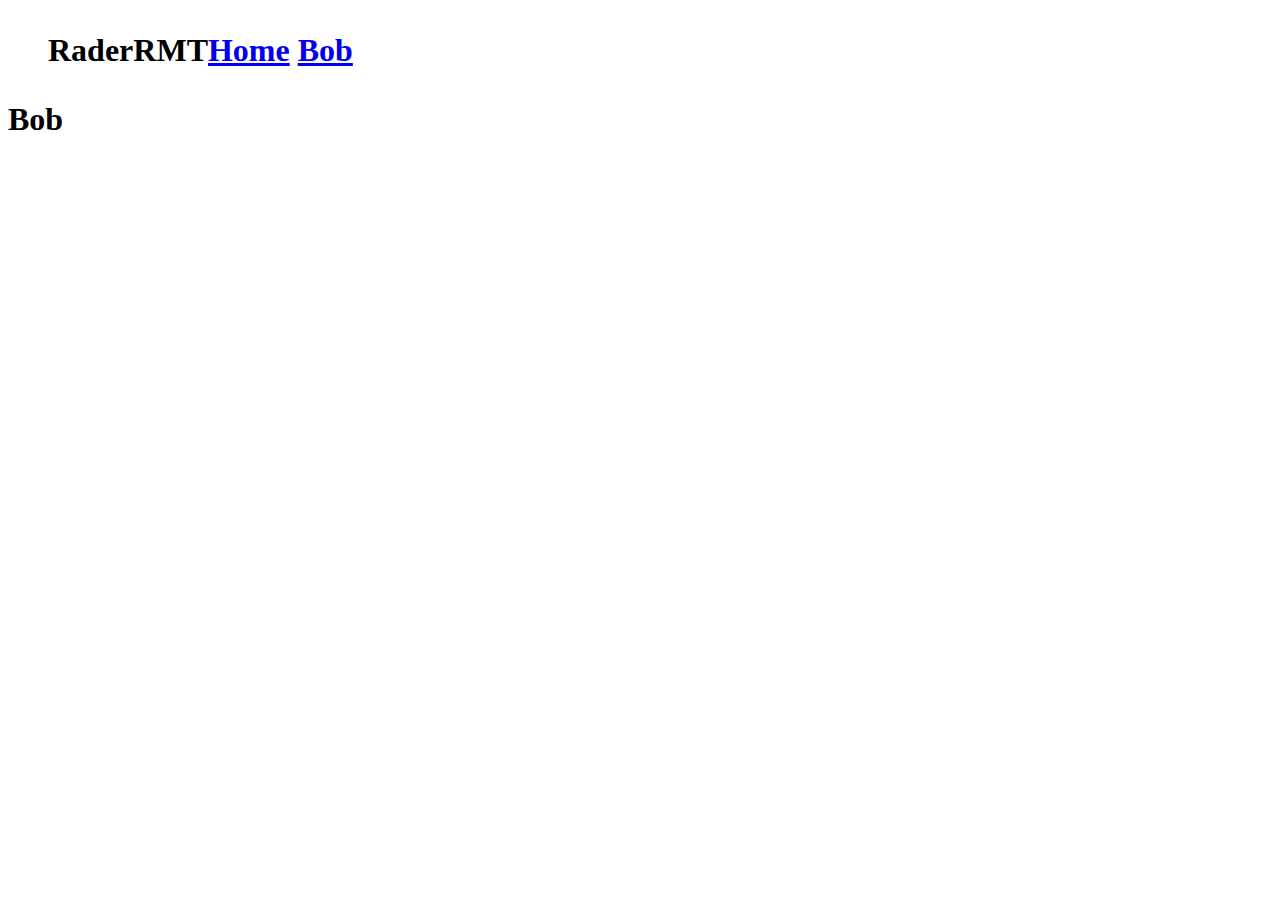
==== bob/index.html @ 37d40824 "fixed links" ====
<!DOCTYPE html>
<html>
    <head>
        <meta charset="UTF-8">
        <title>RaderRMT | Bob</title>

        <link rel="stylesheet" href="assets/style.css">
    </head>
    <body>
        <div class="container">
            <h1>
                <nav class="menu">
                    <ul>
                        <span style="float: left">
                            RaderRMT
                        </span>

                        <a href="/">Home</a>
                        <a href="/bob">Bob</a>
                    </ul>
                </nav>
            </h1>

            <h1>Bob</h1>
        </div>
    </body>
</html>
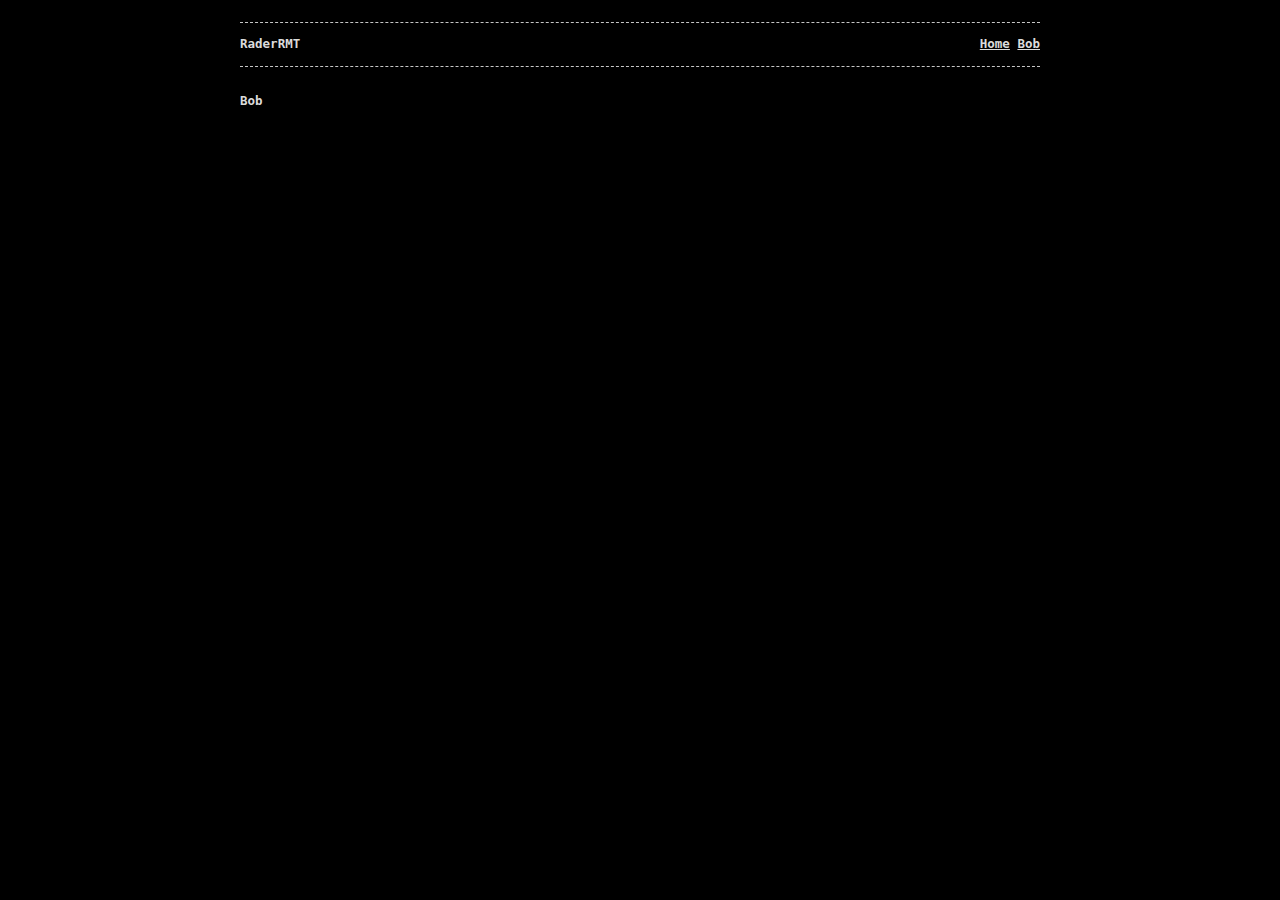
==== commit f7635e2d: "fixed style" ====
--- a/bob/index.html
+++ b/bob/index.html
@@ -4,7 +4,7 @@
         <meta charset="UTF-8">
         <title>RaderRMT | Bob</title>
 
-        <link rel="stylesheet" href="assets/style.css">
+        <link rel="stylesheet" href="../assets/style.css">
     </head>
     <body>
         <div class="container">
--- a/assets/style.css
+++ b/assets/style.css
@@ -0,0 +1,134 @@
+:root {
+    --base-color: #DBDBDB;
+    --primary-color: #a2fc8f;
+    --border: dashed 1px rgba(219, 219, 219, 0.9);
+    --selection-background: rgba(219, 219, 219, 0.99);
+    --selection-text: #000;
+    --background-color: #000;
+    --text-color: var(--base-color);
+    --placeholder-color: var(--base-color);
+    --link-color: var(--base-color);
+}
+
+:target {
+    background-color: #333;
+}
+
+.container {
+    width: 90%;
+    max-width: 800px;
+    margin-right: auto;
+    margin-left: auto;
+}
+
+body {
+    line-height: 1.5 !important;
+    background-color: var(--background-color);
+    color: var(--text-color);
+    margin: 0 auto;
+    padding: 0;
+    font-family: "Source Code Pro", monospace;
+    font-size: 12.5px;
+    text-align: left;
+}
+
+h1, h2, h3, h4, h5, h6 {
+    font-size: 12.5px;
+    margin: 0;
+    margin-top: 22px;
+    font-weight: bold;
+    color: var(--text-color);
+}
+
+a {
+    text-decoration: underline;
+    color: var(--link-color);
+}
+
+a:hover {
+    color: var(--background-color);
+    background-color: var(--base-color);
+}
+
+.menu {
+    border-top: var(--border);
+    border-bottom: var(--border);
+    margin-bottom: 25px;
+}
+
+.menu ul {
+    margin-top: 12px;
+    margin-bottom: 12px;
+    padding-left: 0;
+    list-style-type: none;
+    text-align: right;
+}
+
+.menu ul li {
+    display: inline;
+    margin-left: 10px;
+}
+
+.menu ul li a {
+    text-decoration: none;
+    color: var(--text-color);
+}
+
+.menu ul li a:hover {
+    text-decoration: none;
+    color: var(--background-color);
+    background-color: var(--base-color);
+}
+
+input, textarea {
+    font-size: 12.5px;
+    border-color: var(--base-color);
+    background-color: var(--background-color);
+    color: var(--text-color);
+    border-style: solid;
+
+    margin-bottom: 5px;
+
+    font-family: "Source Code Pro", monospace;
+}
+
+textarea, input:focus {
+    outline: none;
+}
+
+input[type=submit]:focus {
+    color: var(--background-color);
+    background-color: var(--base-color);
+}
+
+input[type=submit]:hover {
+    color: var(--background-color);
+    background-color: var(--base-color);
+}
+
+::selection {
+    outline: none;
+    color: var(--background-color);
+    background-color: var(--base-color);
+}
+
+.table_td {
+    float: right;
+    padding-right: 10px;
+}
+
+.thread_name {
+    width: 80%;
+}
+
+.thread_table {
+    margin-top: 15px;
+    width: 100%;
+}
+
+hr {
+    margin-top: 25px;
+    color: var(--base-color);
+    border: var(--border);
+    border-bottom: 0;
+}
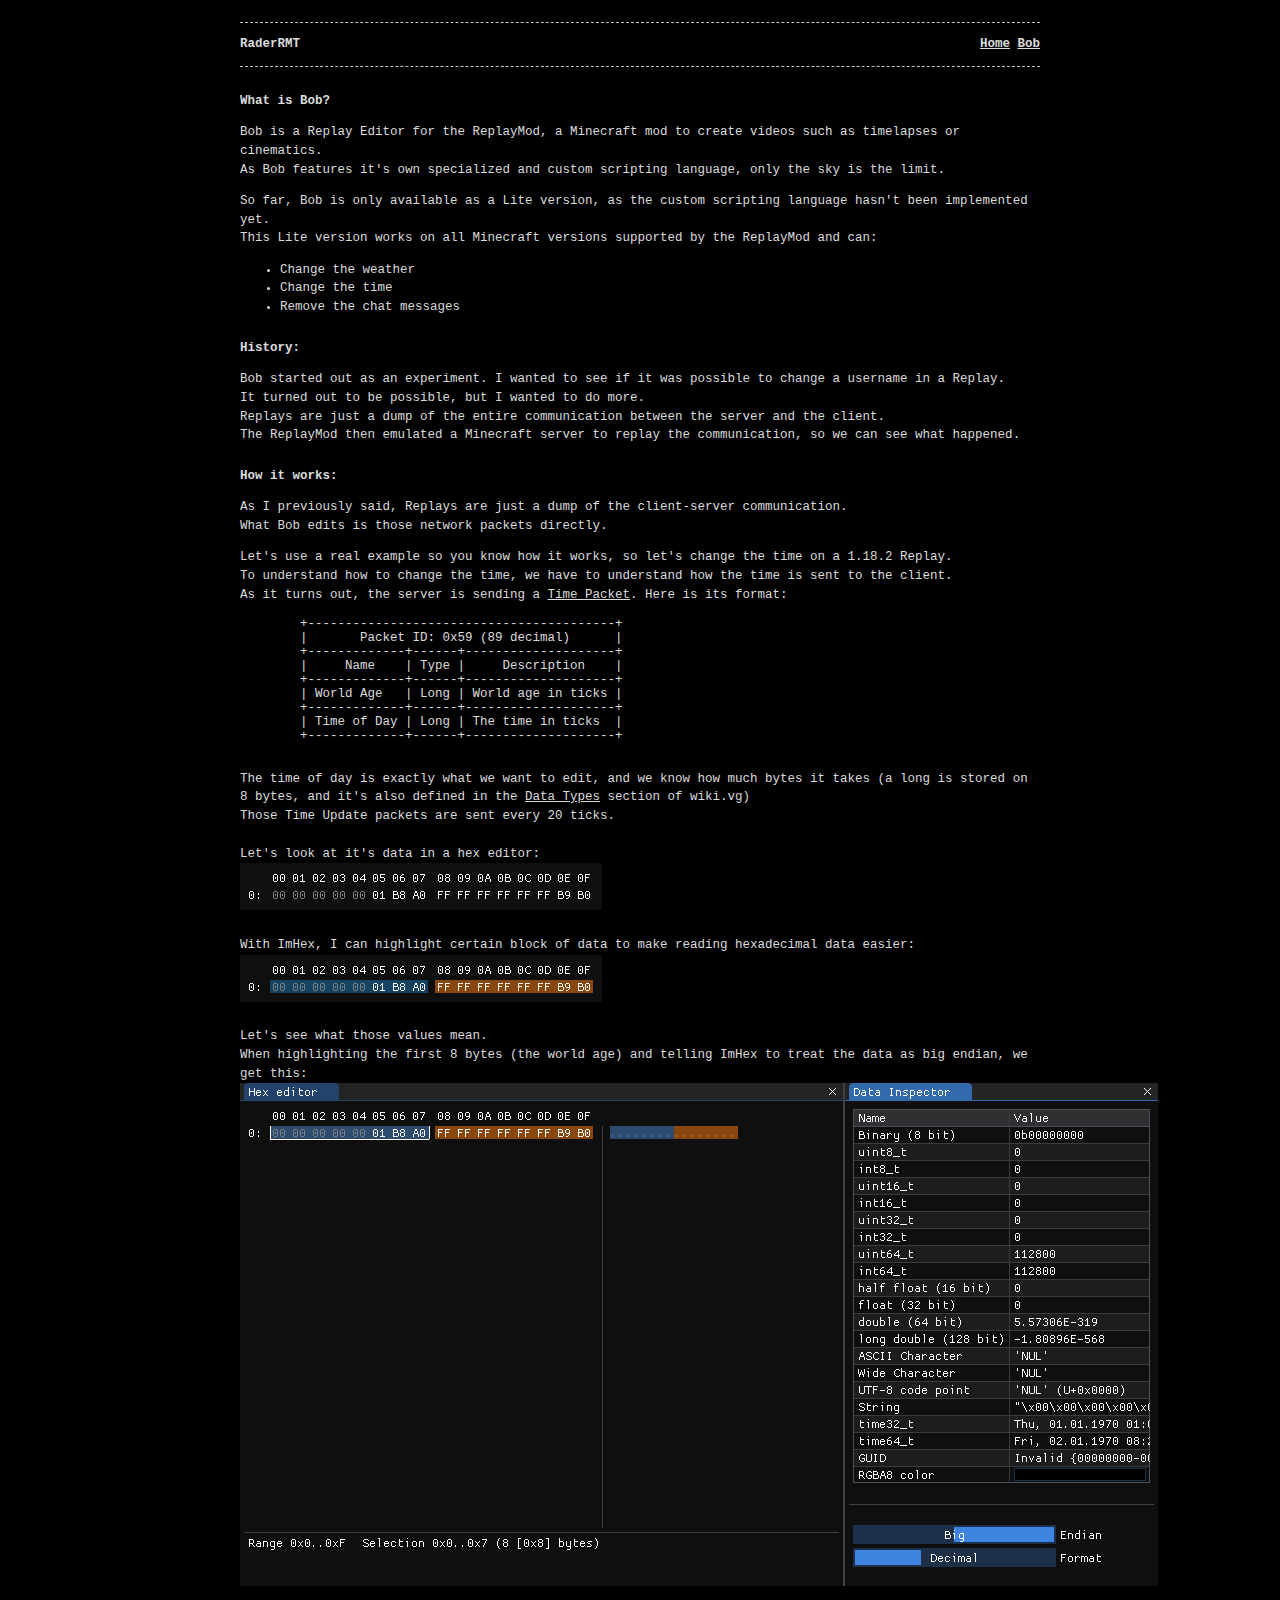
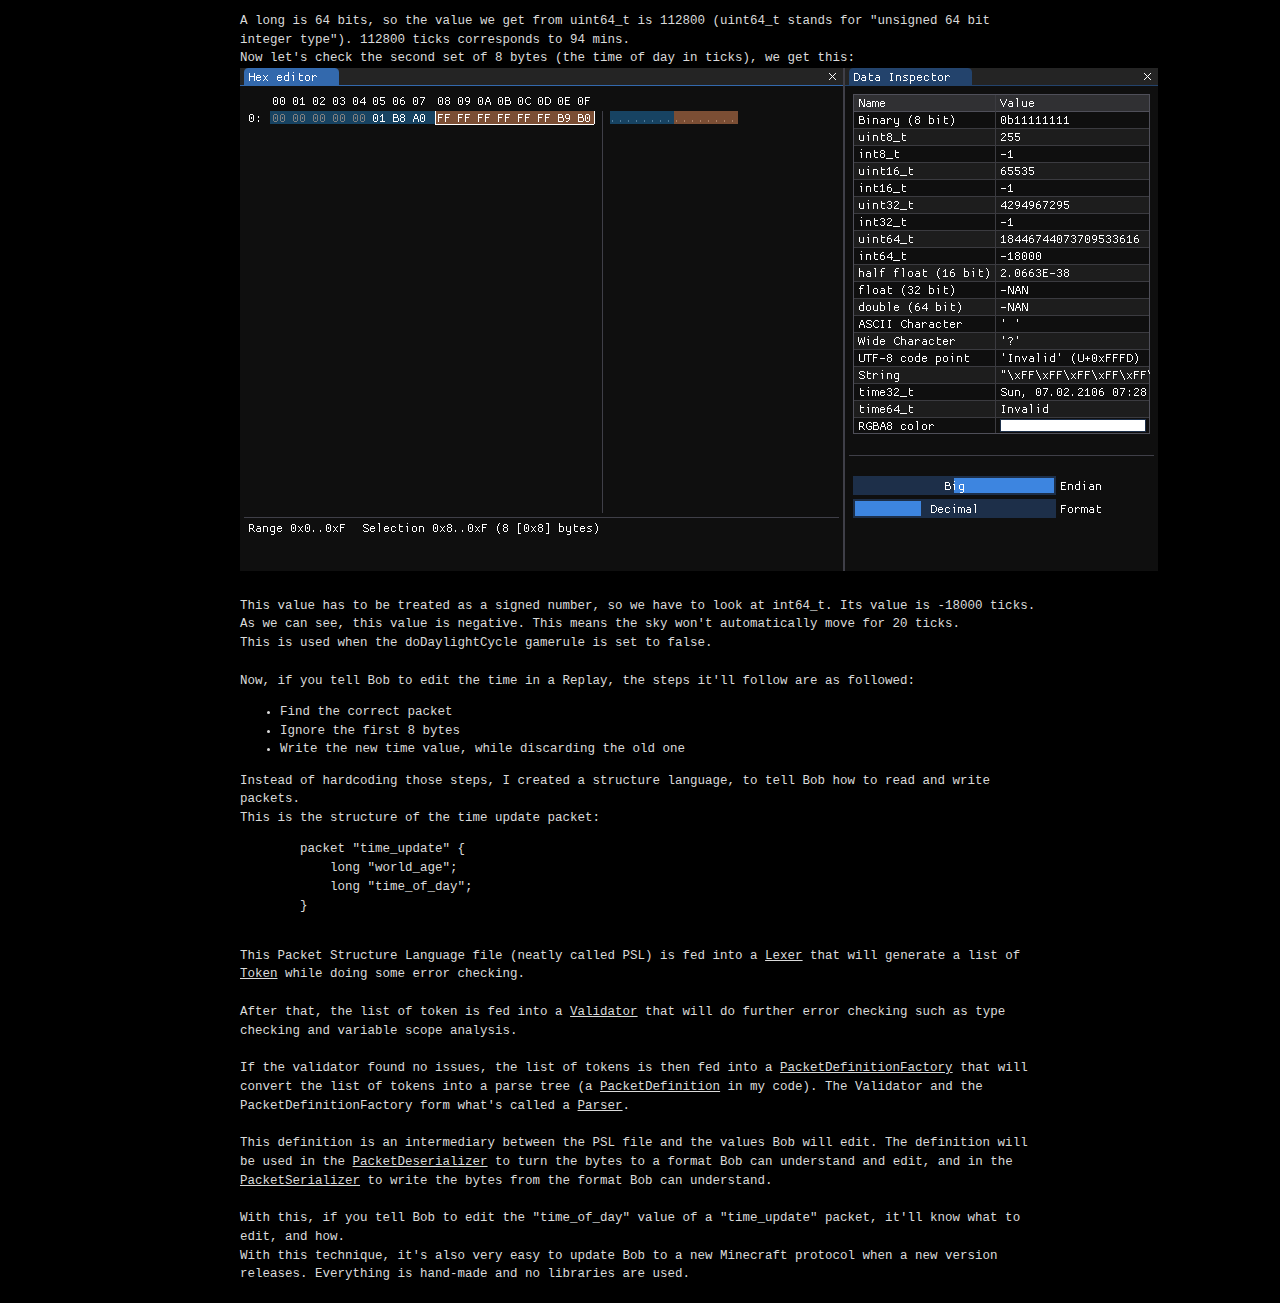
==== commit 217e3bc6: "wrote bob's page" ====
--- a/bob/index.html
+++ b/bob/index.html
@@ -21,7 +21,121 @@
                 </nav>
             </h1>
 
-            <h1>Bob</h1>
+            <h1>What is Bob?</h1>
+            <p>
+                Bob is a Replay Editor for the ReplayMod, a Minecraft mod to create videos such as timelapses or cinematics.
+                <br>
+                As Bob features it's own specialized and custom scripting language, only the sky is the limit.
+            </p>
+            <p>
+                So far, Bob is only available as a Lite version, as the custom scripting language hasn't been implemented yet.
+                <br>
+                This Lite version works on all Minecraft versions supported by the ReplayMod and can:
+
+                <ul>
+                    <li>Change the weather</li>
+                    <li>Change the time</li>
+                    <li>Remove the chat messages</li>
+                </ul>
+            </p>
+
+            <h1>History:</h1>
+            <p>
+                Bob started out as an experiment. I wanted to see if it was possible to change a username in a Replay.
+                <br>
+                It turned out to be possible, but I wanted to do more.
+                <br>
+                Replays are just a dump of the entire communication between the server and the client.
+                <br>
+                The ReplayMod then emulated a Minecraft server to replay the communication, so we can see what happened.
+            </p>
+
+            <h1>How it works:</h1>
+            <p>
+                 As I previously said, Replays are just a dump of the client-server communication.
+                 <br>
+                 What Bob edits is those network packets directly.
+            </p>
+            <p>
+                Let's use a real example so you know how it works, so let's change the time on a 1.18.2 Replay.
+                <br>
+                To understand how to change the time, we have to understand how the time is sent to the client.
+                <br>
+                As it turns out, the server is sending a <a href="https://wiki.vg/Protocol#Time_Update">Time Packet</a>. Here is its format:
+
+                <pre style="line-height: normal;">
+        +-----------------------------------------+
+        |       Packet ID: 0x59 (89 decimal)      |
+        +-------------+------+--------------------+
+        |     Name    | Type |     Description    |
+        +-------------+------+--------------------+
+        | World Age   | Long | World age in ticks |
+        +-------------+------+--------------------+
+        | Time of Day | Long | The time in ticks  |
+        +-------------+------+--------------------+
+                </pre>
+
+                The time of day is exactly what we want to edit, and we know how much bytes it takes (a long is stored on 8 bytes, and it's also defined in the <a href="https://wiki.vg/Protocol#Data_types">Data Types</a> section of wiki.vg)
+                <br>
+                Those Time Update packets are sent every 20 ticks.
+                <br><br>
+
+                Let's look at it's data in a hex editor:
+                <br>
+                <img src="../assets/images/bob/time_update_packet_nothing.png">
+                <br><br>
+                With ImHex, I can highlight certain block of data to make reading hexadecimal data easier:
+                <br>
+                <img src="../assets/images/bob/time_update_packet_data_highlight.png">
+                <br><br>
+                Let's see what those values mean.<br>
+                When highlighting the first 8 bytes (the world age) and telling ImHex to treat the data as big endian, we get this:
+                <br>
+                <img src="../assets/images/bob/time_update_packet_selecting_world_time.png">
+                <br><br>
+                A long is 64 bits, so the value we get from uint64_t is 112800 (uint64_t stands for "unsigned 64 bit integer type"). 112800 ticks corresponds to 94 mins.
+                <br>
+                Now let's check the second set of 8 bytes (the time of day in ticks), we get this:
+                <br>
+                <img src="../assets/images/bob/time_update_packet_selecting_time_of_day.png">
+                <br><br>
+                This value has to be treated as a signed number, so we have to look at int64_t. Its value is -18000 ticks.<br>
+                As we can see, this value is negative. This means the sky won't automatically move for 20 ticks.<br>
+                This is used when the doDaylightCycle gamerule is set to false.<br>
+                <br>
+                Now, if you tell Bob to edit the time in a Replay, the steps it'll follow are as followed:
+                <ul>
+                    <li>Find the correct packet</li>
+                    <li>Ignore the first 8 bytes</li>
+                    <li>Write the new time value, while discarding the old one</li>
+                </ul>
+
+                Instead of hardcoding those steps, I created a structure language, to tell Bob how to read and write packets.<br>
+                This is the structure of the time update packet:<br>
+                <pre>
+        packet "time_update" {
+            long "world_age";
+            long "time_of_day";
+        }
+                </pre>
+
+                This Packet Structure Language file (neatly called PSL) is fed into a <a href="https://github.com/RaderRMT/Bob/blob/master/src/main/java/fr/rader/psl/lexer/Lexer.java">Lexer</a> that will generate a list of <a href="https://github.com/RaderRMT/Bob/blob/master/src/main/java/fr/rader/psl/tokens/Token.java">Token</a> while doing some error checking.
+                <br>
+                <br>
+
+                After that, the list of token is fed into a <a href="https://github.com/RaderRMT/Bob/blob/master/src/main/java/fr/rader/psl/lexer/Validator.java">Validator</a> that will do further error checking such as type checking and variable scope analysis.
+                <br>
+                <br>
+                If the validator found no issues, the list of tokens is then fed into a <a href="https://github.com/RaderRMT/Bob/blob/master/src/main/java/fr/rader/psl/packets/definition/PacketDefinitionFactory.java">PacketDefinitionFactory</a> that will convert the list of tokens into a parse tree (a <a href="https://github.com/RaderRMT/Bob/blob/master/src/main/java/fr/rader/psl/packets/definition/PacketDefinition.java">PacketDefinition</a> in my code). The Validator and the PacketDefinitionFactory form what's called a <a href="https://en.wikipedia.org/wiki/Parser">Parser</a>.
+                <br>
+                <br>
+                This definition is an intermediary between the PSL file and the values Bob will edit. The definition will be used in the <a href="https://github.com/RaderRMT/Bob/blob/master/src/main/java/fr/rader/psl/packets/serialization/PacketDeserializer.java">PacketDeserializer</a> to turn the bytes to a format Bob can understand and edit, and in the <a href="https://github.com/RaderRMT/Bob/blob/master/src/main/java/fr/rader/psl/packets/serialization/PacketSerializer.java">PacketSerializer</a> to write the bytes from the format Bob can understand.
+
+                <br><br>
+                With this, if you tell Bob to edit the "time_of_day" value of a "time_update" packet, it'll know what to edit, and how.
+                <br>
+                With this technique, it's also very easy to update Bob to a new Minecraft protocol when a new version releases. Everything is hand-made and no libraries are used.
+            </p>
         </div>
     </body>
 </html>
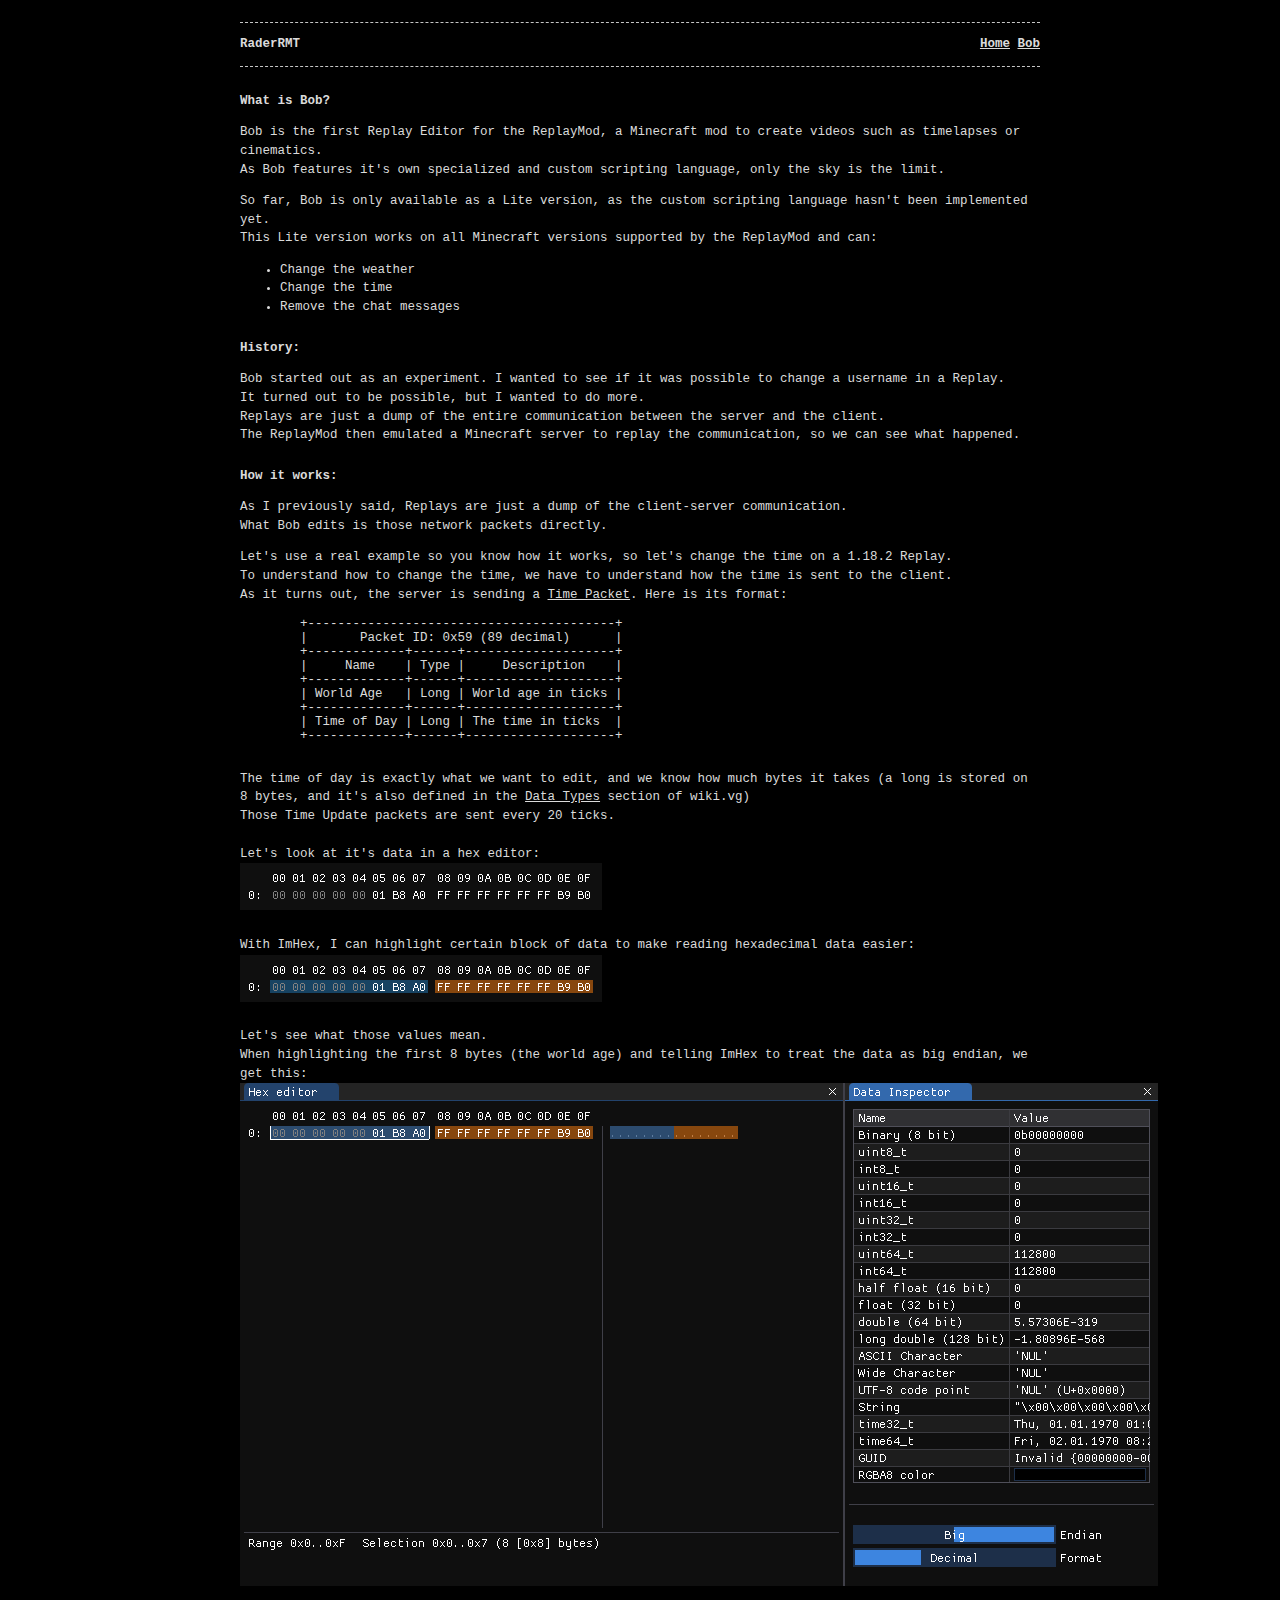
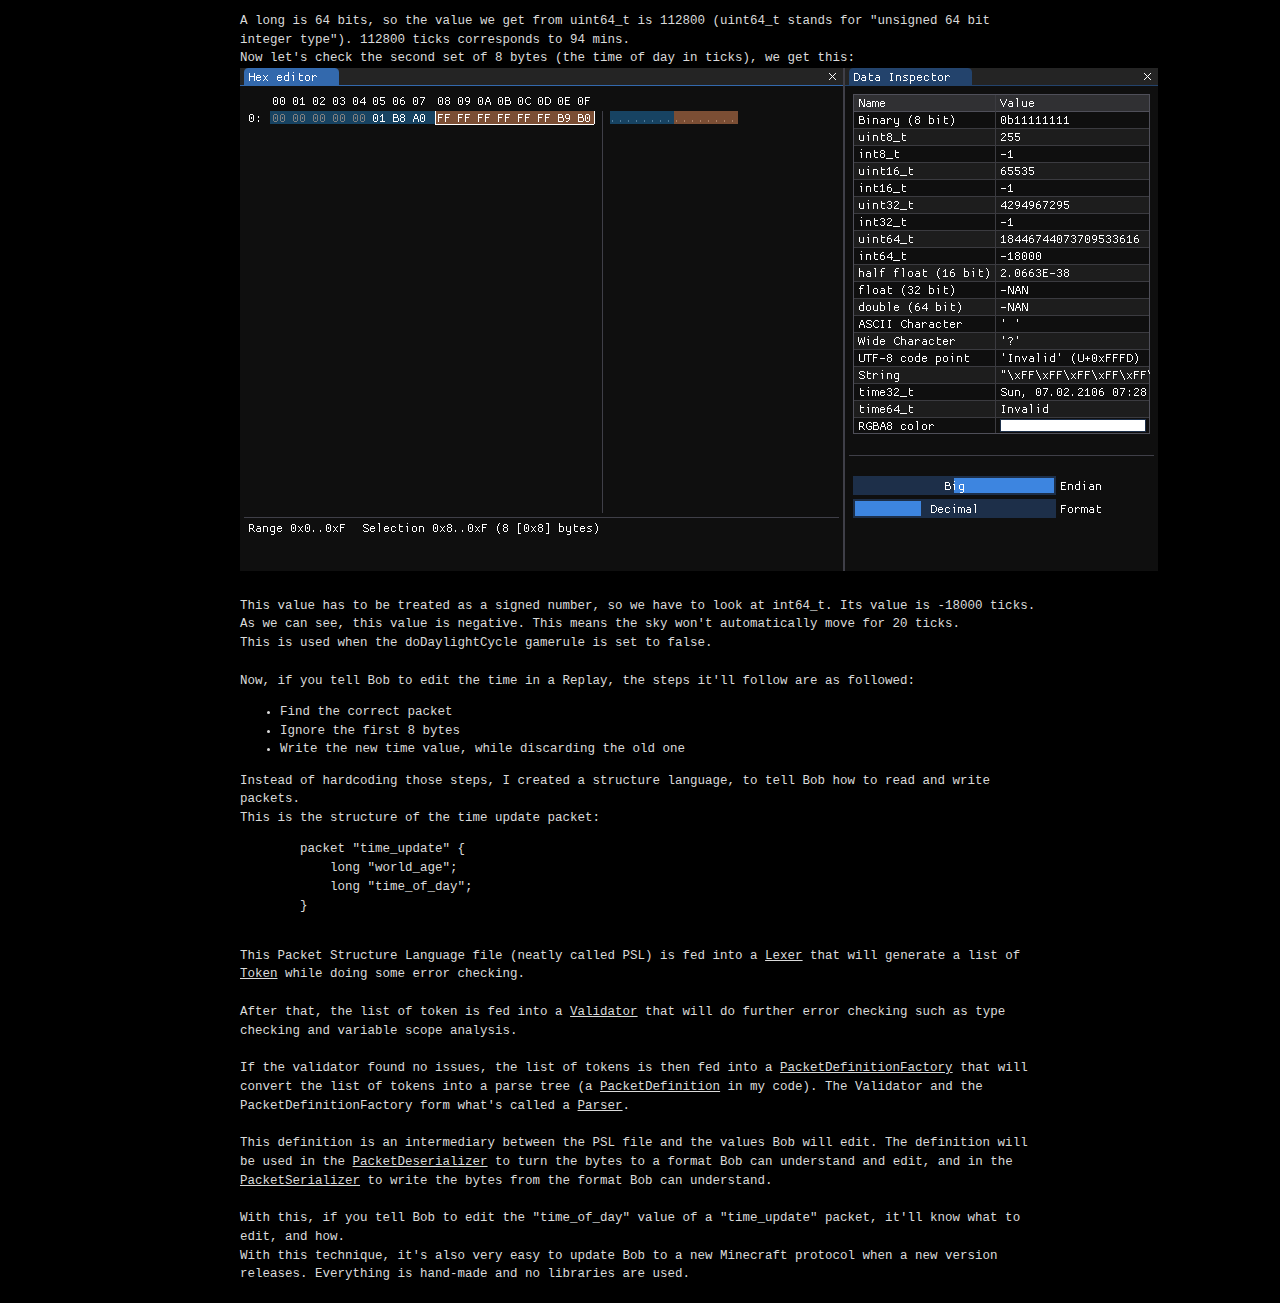
==== commit 1397d7a6: "fixed bob description" ====
--- a/bob/index.html
+++ b/bob/index.html
@@ -23,7 +23,7 @@
 
             <h1>What is Bob?</h1>
             <p>
-                Bob is a Replay Editor for the ReplayMod, a Minecraft mod to create videos such as timelapses or cinematics.
+                Bob is the first Replay Editor for the ReplayMod, a Minecraft mod to create videos such as timelapses or cinematics.
                 <br>
                 As Bob features it's own specialized and custom scripting language, only the sky is the limit.
             </p>
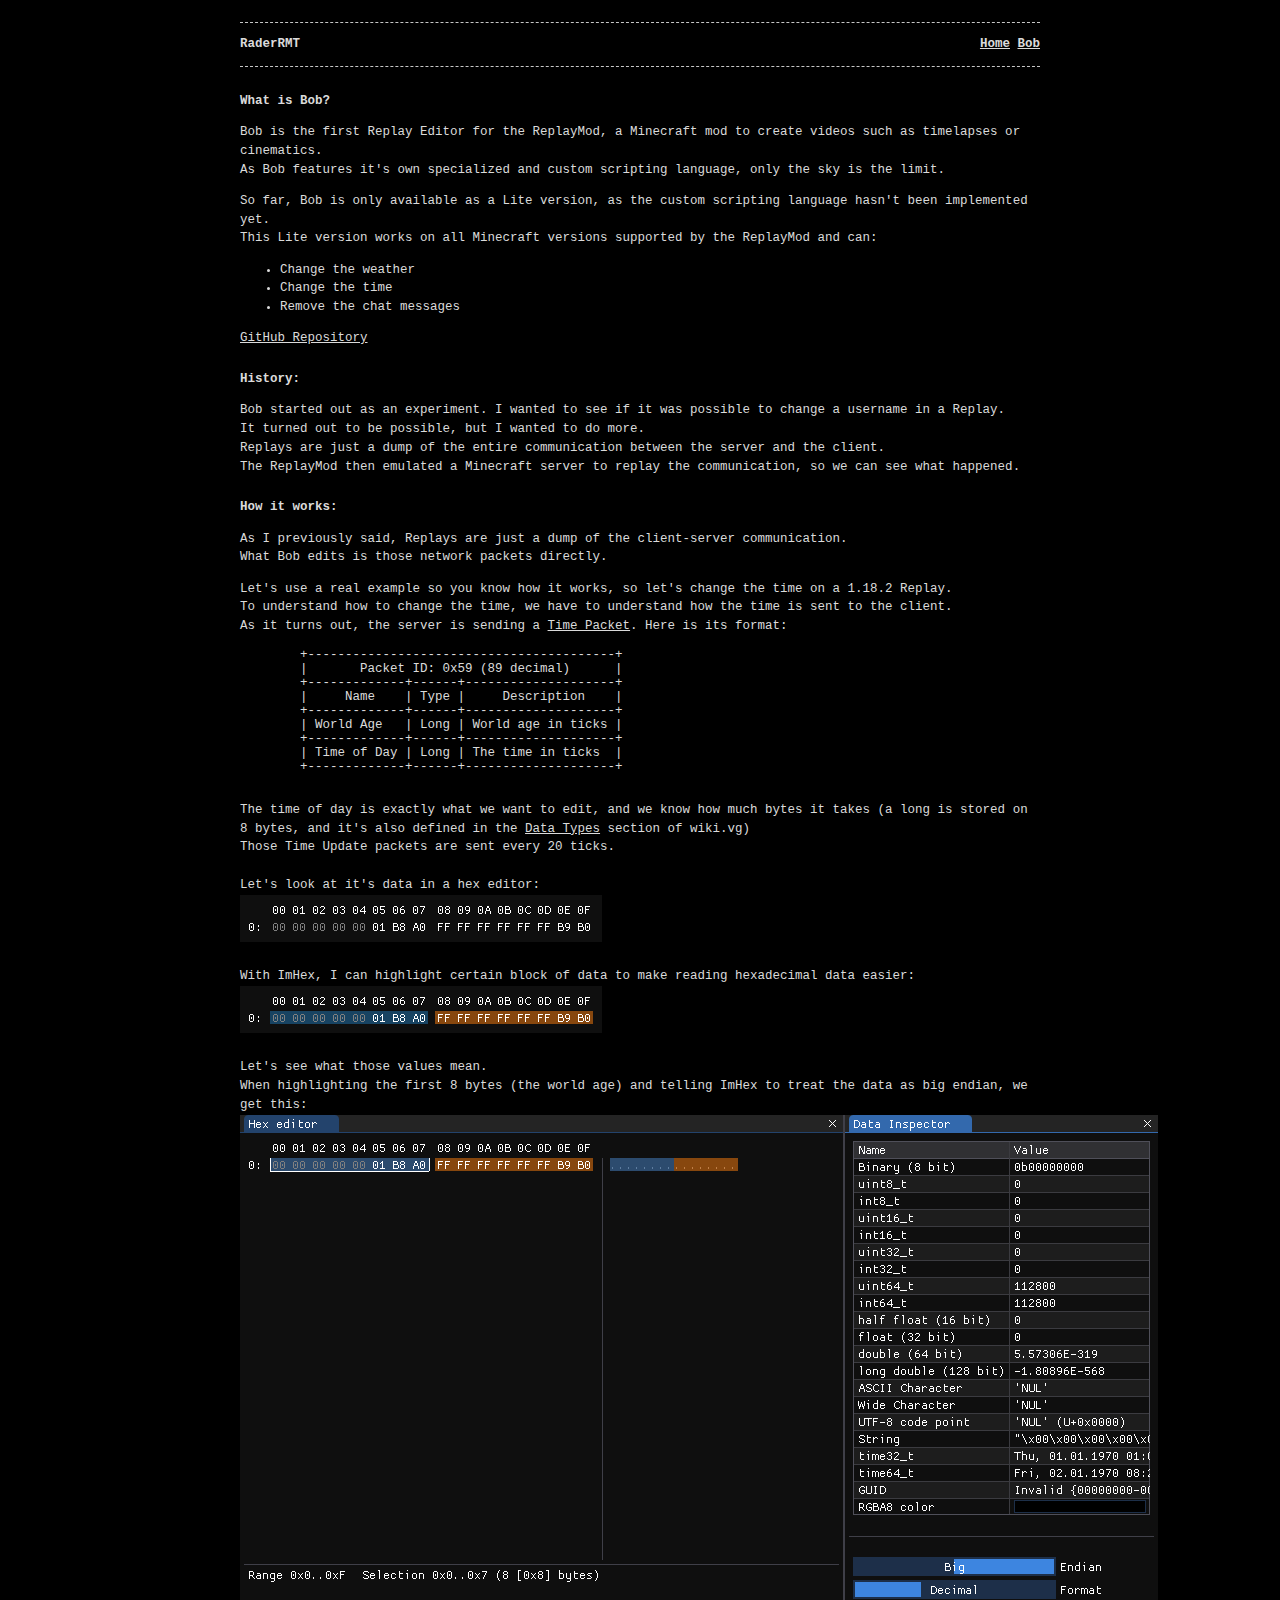
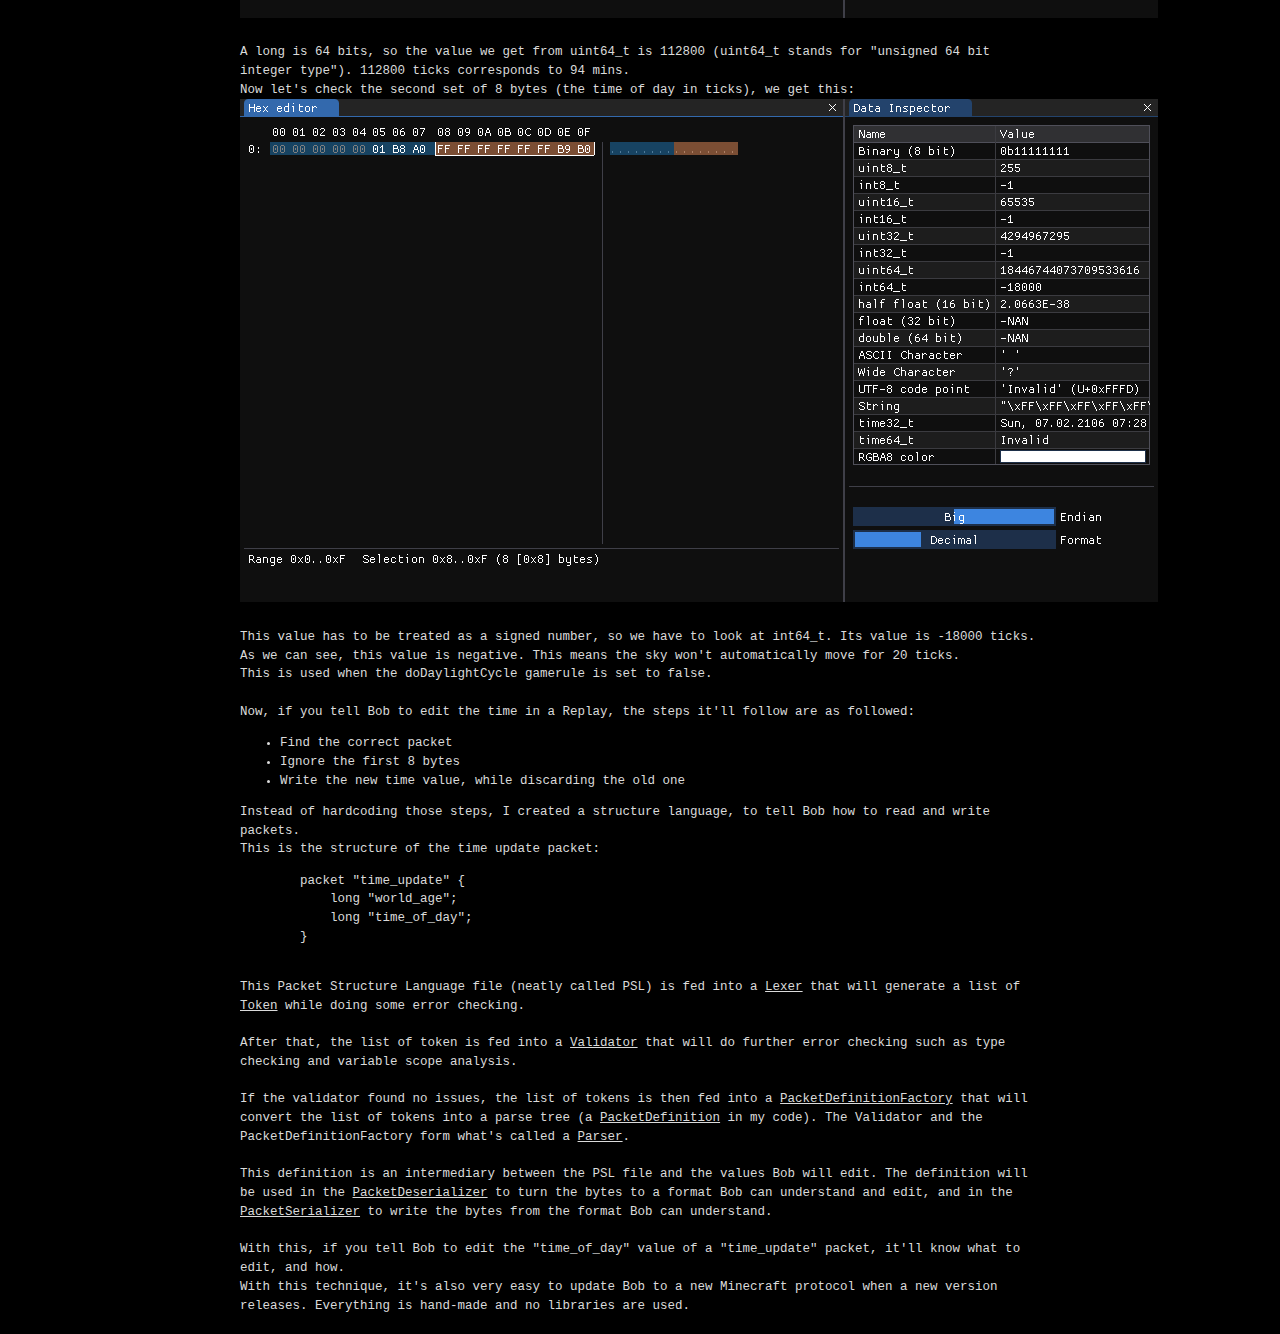
==== commit 97245b69: "added link to repo" ====
--- a/bob/index.html
+++ b/bob/index.html
@@ -38,6 +38,8 @@
                     <li>Remove the chat messages</li>
                 </ul>
             </p>
+
+            <a href="https://github.com/RaderRMT/Bob">GitHub Repository</a>
 
             <h1>History:</h1>
             <p>
